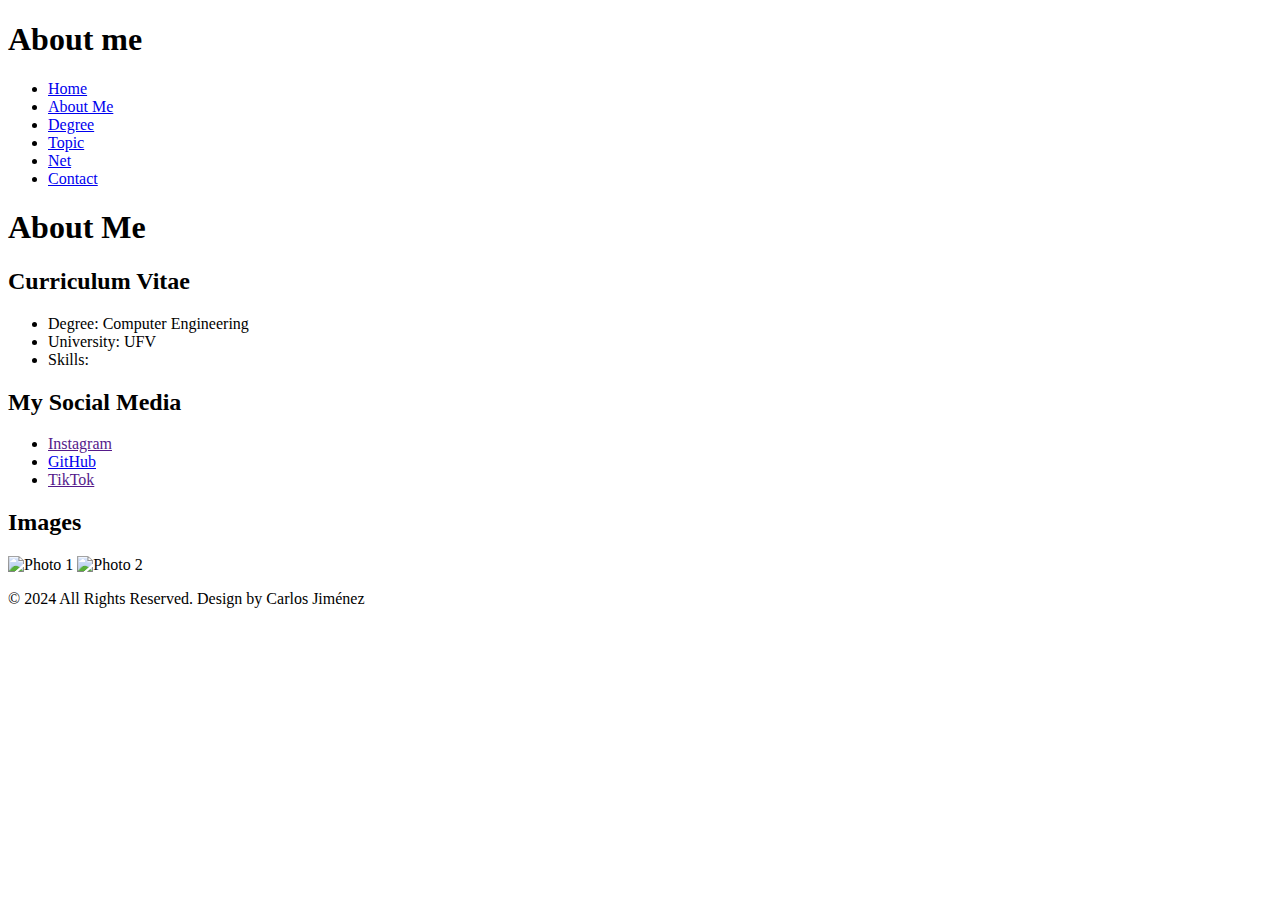
==== docs/public/about.html @ 87f6c58e "Adding about.html file" ====
<!DOCTYPE html>
<html>
<head>
    <!--Basic-->
    <meta charset="utf-8">
    <meta http-equiv="X-UA-Compatible" content="IE=edge">
    <!--Mobile Metas-->
    <meta name="viewport" content="width=device-width, initial-scale=1, shrink-to-fit=no">
    <!--Site Metas-->
    <meta name="keywords" content="">
    <meta name="description" content="">
    <meta name="author" content="">

    <link rel="stylesheet" type="text/css" href="">
</head>
<body>
    <header>
        <h1>About me</h1>
        <nav>
            <ul>
                <li><a href="index.html">Home</a></li>
                <li><a href="about.html">About Me</a></li>
                <li><a href="degree.html">Degree</a></li>
                <li><a href="topic.html">Topic</a></li>
                <li><a href="net.html">Net</a></li>
                <li><a href="contact.html">Contact</a></li>
            </ul>
        </nav>
    </header>
    <main>
        <h1>About Me</h1>
        <p></p>
        <h2>Curriculum Vitae</h2>
        <ul>
            <li>Degree: Computer Engineering</li>
            <li>University: UFV</li>
            <li>Skills: </li>
        </ul>
        <h2>My Social Media</h2>
        <ul>
            <li><a href="" target="_blank">Instagram</a></li>
            <li><a href="https://github.com/cejotape" target="_blank">GitHub</a></li>
            <li><a href="" target="_blank">TikTok</a></li>
        </ul>
        <h2>Images</h2>
        <img src="" alt="Photo 1">
        <img src="" alt="Photo 2">
    </main>
    <footer>
        <p>&copy; 2024 All Rights Reserved. Design by Carlos Jiménez</p>
    </footer>
</body>
</html>
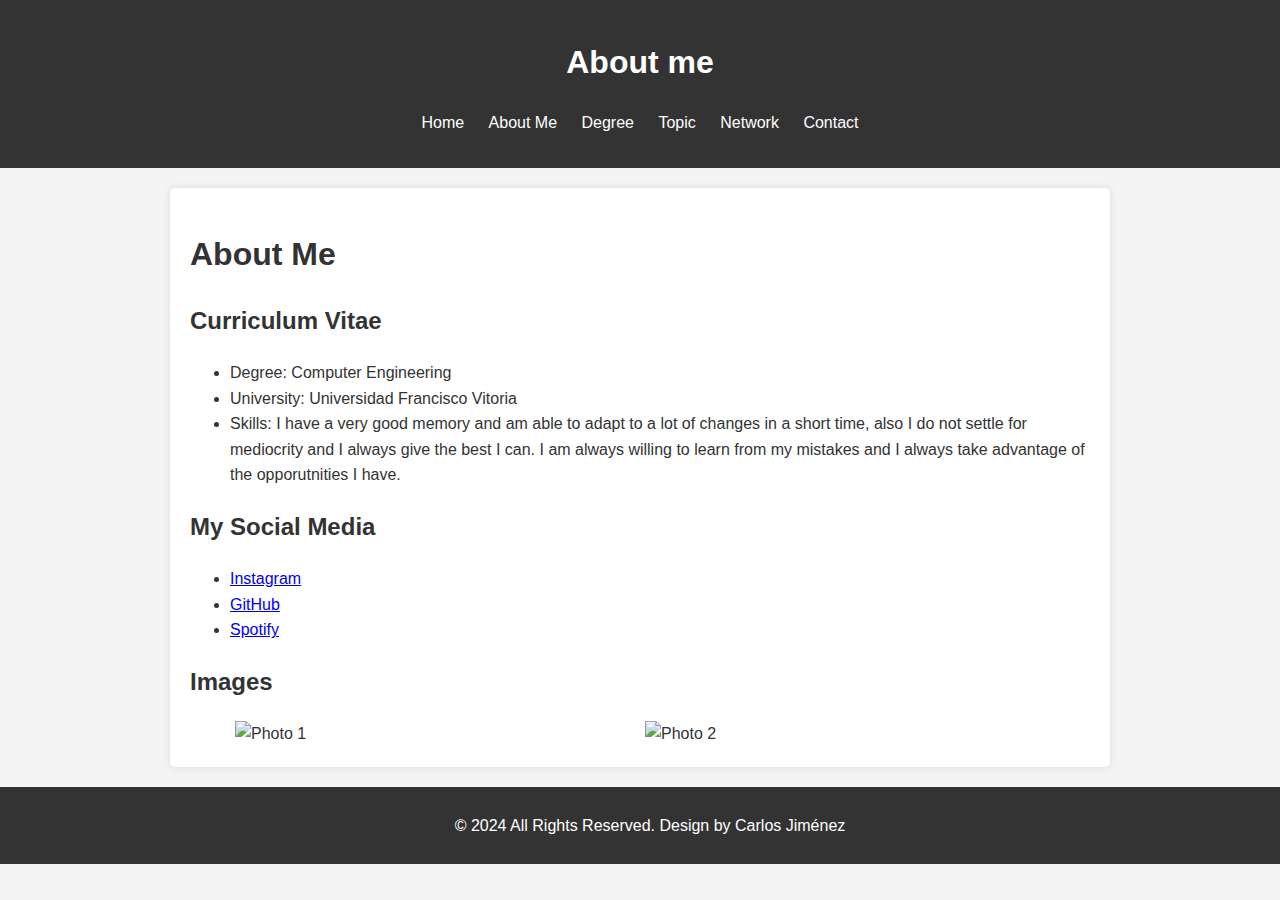
==== commit 56df5d7e: "Adding last chagnes to about.html and adding some styles to the CSS file" ====
--- a/docs/public/about.html
+++ b/docs/public/about.html
@@ -11,18 +11,19 @@
     <meta name="description" content="">
     <meta name="author" content="">
 
-    <link rel="stylesheet" type="text/css" href="">
+    <link rel="stylesheet" type="text/css" href="..\CSS\styles.css">
 </head>
+
 <body>
     <header>
         <h1>About me</h1>
         <nav>
             <ul>
-                <li><a href="index.html">Home</a></li>
+                <li><a href="..\index.html">Home</a></li>
                 <li><a href="about.html">About Me</a></li>
                 <li><a href="degree.html">Degree</a></li>
                 <li><a href="topic.html">Topic</a></li>
-                <li><a href="net.html">Net</a></li>
+                <li><a href="net.html">Network</a></li>
                 <li><a href="contact.html">Contact</a></li>
             </ul>
         </nav>
@@ -33,18 +34,22 @@
         <h2>Curriculum Vitae</h2>
         <ul>
             <li>Degree: Computer Engineering</li>
-            <li>University: UFV</li>
-            <li>Skills: </li>
+            <li>University: Universidad Francisco Vitoria</li>
+            <li>Skills: I have a very good memory and am able to adapt to a lot of changes in a short time, also I do not settle for mediocrity and I always give the best I can. I am always willing to learn from my mistakes and I always take advantage of the opporutnities I have.</li>
         </ul>
         <h2>My Social Media</h2>
         <ul>
-            <li><a href="" target="_blank">Instagram</a></li>
+            <li><a href="https://www.instagram.com/carloos.jmnz/?hl=es" target="_blank">Instagram</a></li>
             <li><a href="https://github.com/cejotape" target="_blank">GitHub</a></li>
-            <li><a href="" target="_blank">TikTok</a></li>
+            <li><a href="https://open.spotify.com/user/31xvusggfnhl3rrqusg3fgcnihbm?si=9a75153c511c44d4" target="_blank">Spotify</a></li>
+            
         </ul>
         <h2>Images</h2>
-        <img src="" alt="Photo 1">
-        <img src="" alt="Photo 2">
+        <div class="image-container">
+            <img src="..\images\imagen2.jpg" alt="Photo 1">
+            <img src="..\images\imagen3.jpg" alt="Photo 2">
+        </div>
+        
     </main>
     <footer>
         <p>&copy; 2024 All Rights Reserved. Design by Carlos Jiménez</p>
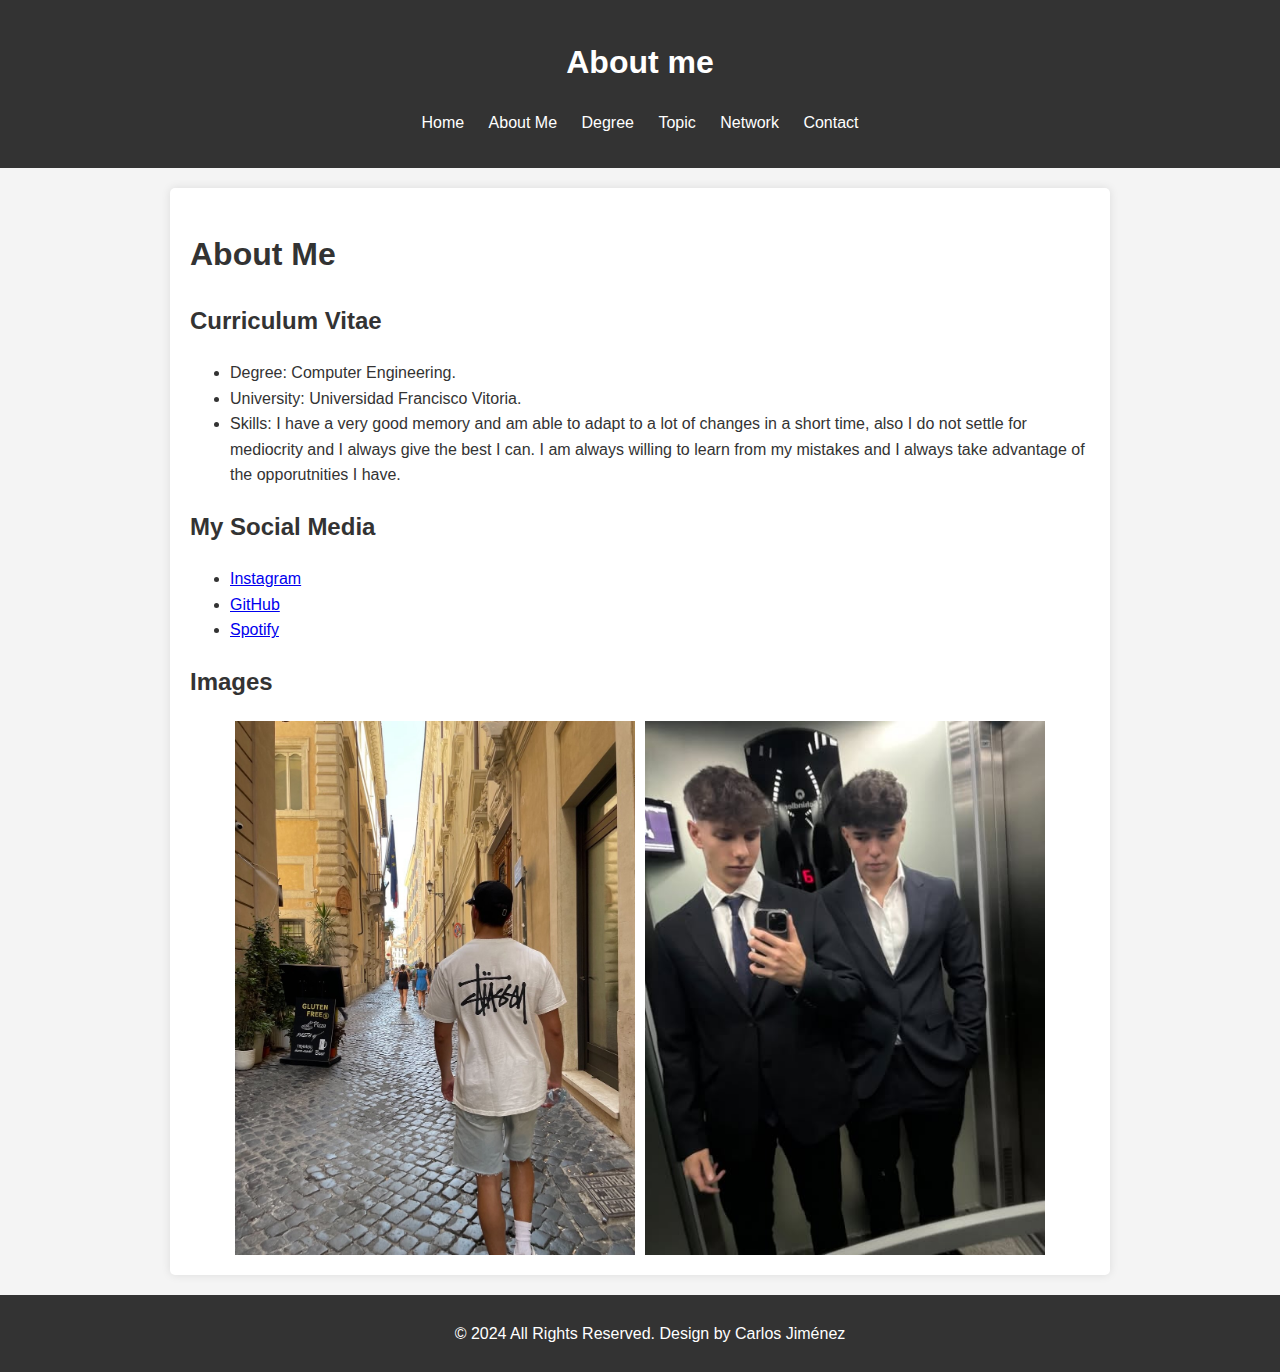
==== commit 5dd812a8: "Adding a global changes to the urls" ====
--- a/docs/public/about.html
+++ b/docs/public/about.html
@@ -11,7 +11,7 @@
     <meta name="description" content="">
     <meta name="author" content="">
 
-    <link rel="stylesheet" type="text/css" href="..\CSS\styles.css">
+    <link rel="stylesheet" type="text/css" href="../CSS/styles.css">
 </head>
 
 <body>
@@ -19,7 +19,7 @@
         <h1>About me</h1>
         <nav>
             <ul>
-                <li><a href="..\index.html">Home</a></li>
+                <li><a href="../index.html">Home</a></li>
                 <li><a href="about.html">About Me</a></li>
                 <li><a href="degree.html">Degree</a></li>
                 <li><a href="topic.html">Topic</a></li>
@@ -33,8 +33,8 @@
         <p></p>
         <h2>Curriculum Vitae</h2>
         <ul>
-            <li>Degree: Computer Engineering</li>
-            <li>University: Universidad Francisco Vitoria</li>
+            <li>Degree: Computer Engineering.</li>
+            <li>University: Universidad Francisco Vitoria.</li>
             <li>Skills: I have a very good memory and am able to adapt to a lot of changes in a short time, also I do not settle for mediocrity and I always give the best I can. I am always willing to learn from my mistakes and I always take advantage of the opporutnities I have.</li>
         </ul>
         <h2>My Social Media</h2>
@@ -46,8 +46,8 @@
         </ul>
         <h2>Images</h2>
         <div class="image-container">
-            <img src="..\images\imagen2.jpg" alt="Photo 1">
-            <img src="..\images\imagen3.jpg" alt="Photo 2">
+            <img src="../images/imagen2.jpg" alt="Photo 1">
+            <img src="../images/imagen3.jpg" alt="Photo 2">
         </div>
         
     </main>
--- a/docs/CSS/styles.css
+++ b/docs/CSS/styles.css
@@ -0,0 +1,137 @@
+body {
+  height: 100%;
+  font-family: Arial, sans-serif;
+  line-height: 1.6;
+  margin: 0;
+  padding: 0;
+  background-color: #f4f4f4;
+  color: #333;
+}
+
+header {
+  background: #333;
+  color: #fff;
+  padding: 1rem 0;
+  text-align: center;
+}
+
+nav ul {
+  list-style: none;
+  padding: 0;
+}
+
+nav ul li {
+  display: inline;
+  margin: 0 10px;
+}
+
+nav ul li a {
+  color: #fff;
+  text-decoration: none;
+}
+
+main {
+  padding: 20px;
+  background: #fff;
+  margin: 20px auto;
+  max-width: 900px;
+  border-radius: 5px;
+  box-shadow: 0 0 10px rgba(0, 0, 0, 0.1);
+}
+
+footer {
+  margin-top: auto;
+  text-align: center;
+  background: #333;
+  color: #fff;
+  padding: 10px;
+  position: relative;
+  bottom: 0;
+  width: 100%;
+}
+
+form {
+  display: flex;
+  flex-direction: column;
+}
+
+form label {
+  margin-bottom: 5px;
+}
+
+form input, form textarea, form button {
+  margin-bottom: 10px;
+  padding: 10px;
+  border: 1px solid #ccc;
+  border-radius: 5px;
+}
+
+form button {
+  background-color: #333;
+  color: #fff;
+  border: none;
+  cursor: pointer;
+}
+
+form button:hover {
+  background-color: #555;
+}
+
+/* Table Styling */
+table {
+  width: 100%;
+  border-collapse: collapse;
+  margin: 20px 0;
+  font-size: 16px;
+  text-align: left;
+}
+
+table th, table td {
+  padding: 10px;
+  border: 1px solid #ddd;
+}
+
+table th {
+  background-color: #f4f4f4;
+  font-weight: bold;
+}
+
+table tr:nth-child(even) {
+  background-color: #f9f9f9;
+}
+
+/* Nested Table Styling */
+table table {
+  width: 100%;
+  margin: 0;
+  border: none;
+}
+
+table table td {
+  padding: 5px;
+  border: none;
+}
+
+.resized-img {
+  max-width: 100%;
+  height: auto;
+  width: 600px; 
+  display: block; 
+  margin: 50px auto; 
+}
+
+.image-container {
+  display: flex;
+  gap: 10px; 
+  justify-content: center; 
+}
+
+.image-container img {
+  width: 400px;
+  height: auto;
+}
+
+
+
+
+
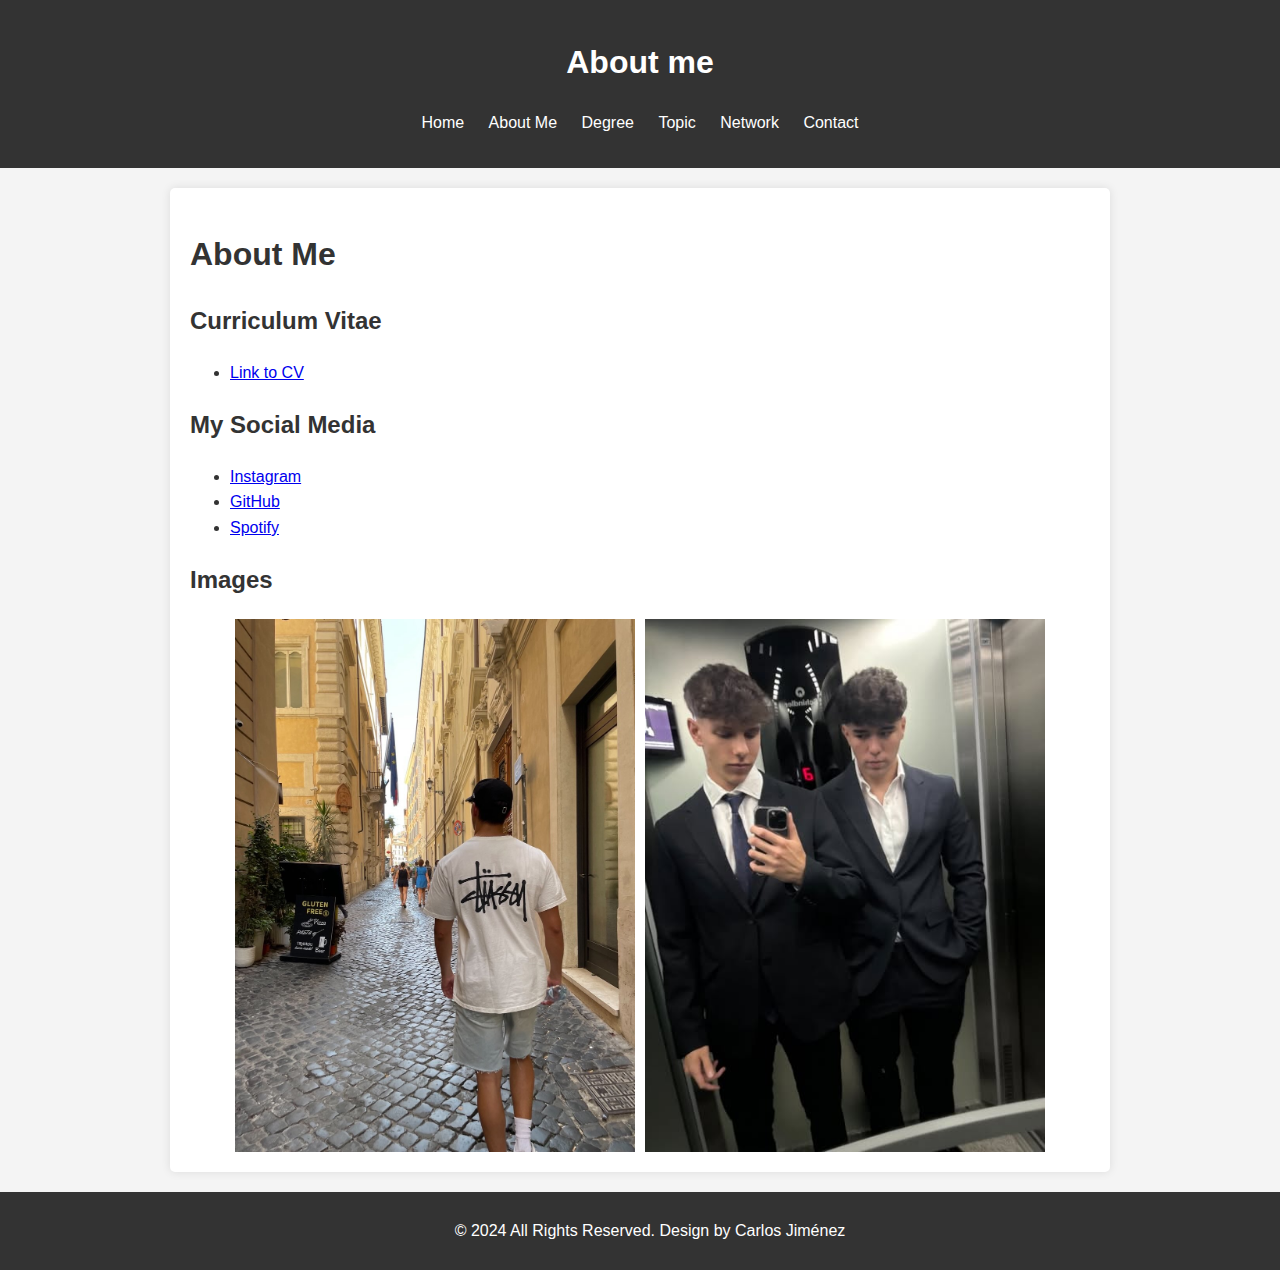
==== commit 82b79707: "Done the last changes to the whole web" ====
--- a/docs/public/about.html
+++ b/docs/public/about.html
@@ -6,10 +6,6 @@
     <meta http-equiv="X-UA-Compatible" content="IE=edge">
     <!--Mobile Metas-->
     <meta name="viewport" content="width=device-width, initial-scale=1, shrink-to-fit=no">
-    <!--Site Metas-->
-    <meta name="keywords" content="">
-    <meta name="description" content="">
-    <meta name="author" content="">
 
     <link rel="stylesheet" type="text/css" href="../CSS/styles.css">
 </head>
@@ -33,9 +29,7 @@
         <p></p>
         <h2>Curriculum Vitae</h2>
         <ul>
-            <li>Degree: Computer Engineering.</li>
-            <li>University: Universidad Francisco Vitoria.</li>
-            <li>Skills: I have a very good memory and am able to adapt to a lot of changes in a short time, also I do not settle for mediocrity and I always give the best I can. I am always willing to learn from my mistakes and I always take advantage of the opporutnities I have.</li>
+            <li><a href="file:///C:/Users/cdjdc/Downloads/Carlos_Jimenez_CV.pdf" target="_blank">Link to CV</a></li>
         </ul>
         <h2>My Social Media</h2>
         <ul>
--- a/docs/CSS/styles.css
+++ b/docs/CSS/styles.css
@@ -77,7 +77,6 @@
   background-color: #555;
 }
 
-/* Table Styling */
 table {
   width: 100%;
   border-collapse: collapse;
@@ -100,7 +99,6 @@
   background-color: #f9f9f9;
 }
 
-/* Nested Table Styling */
 table table {
   width: 100%;
   margin: 0;
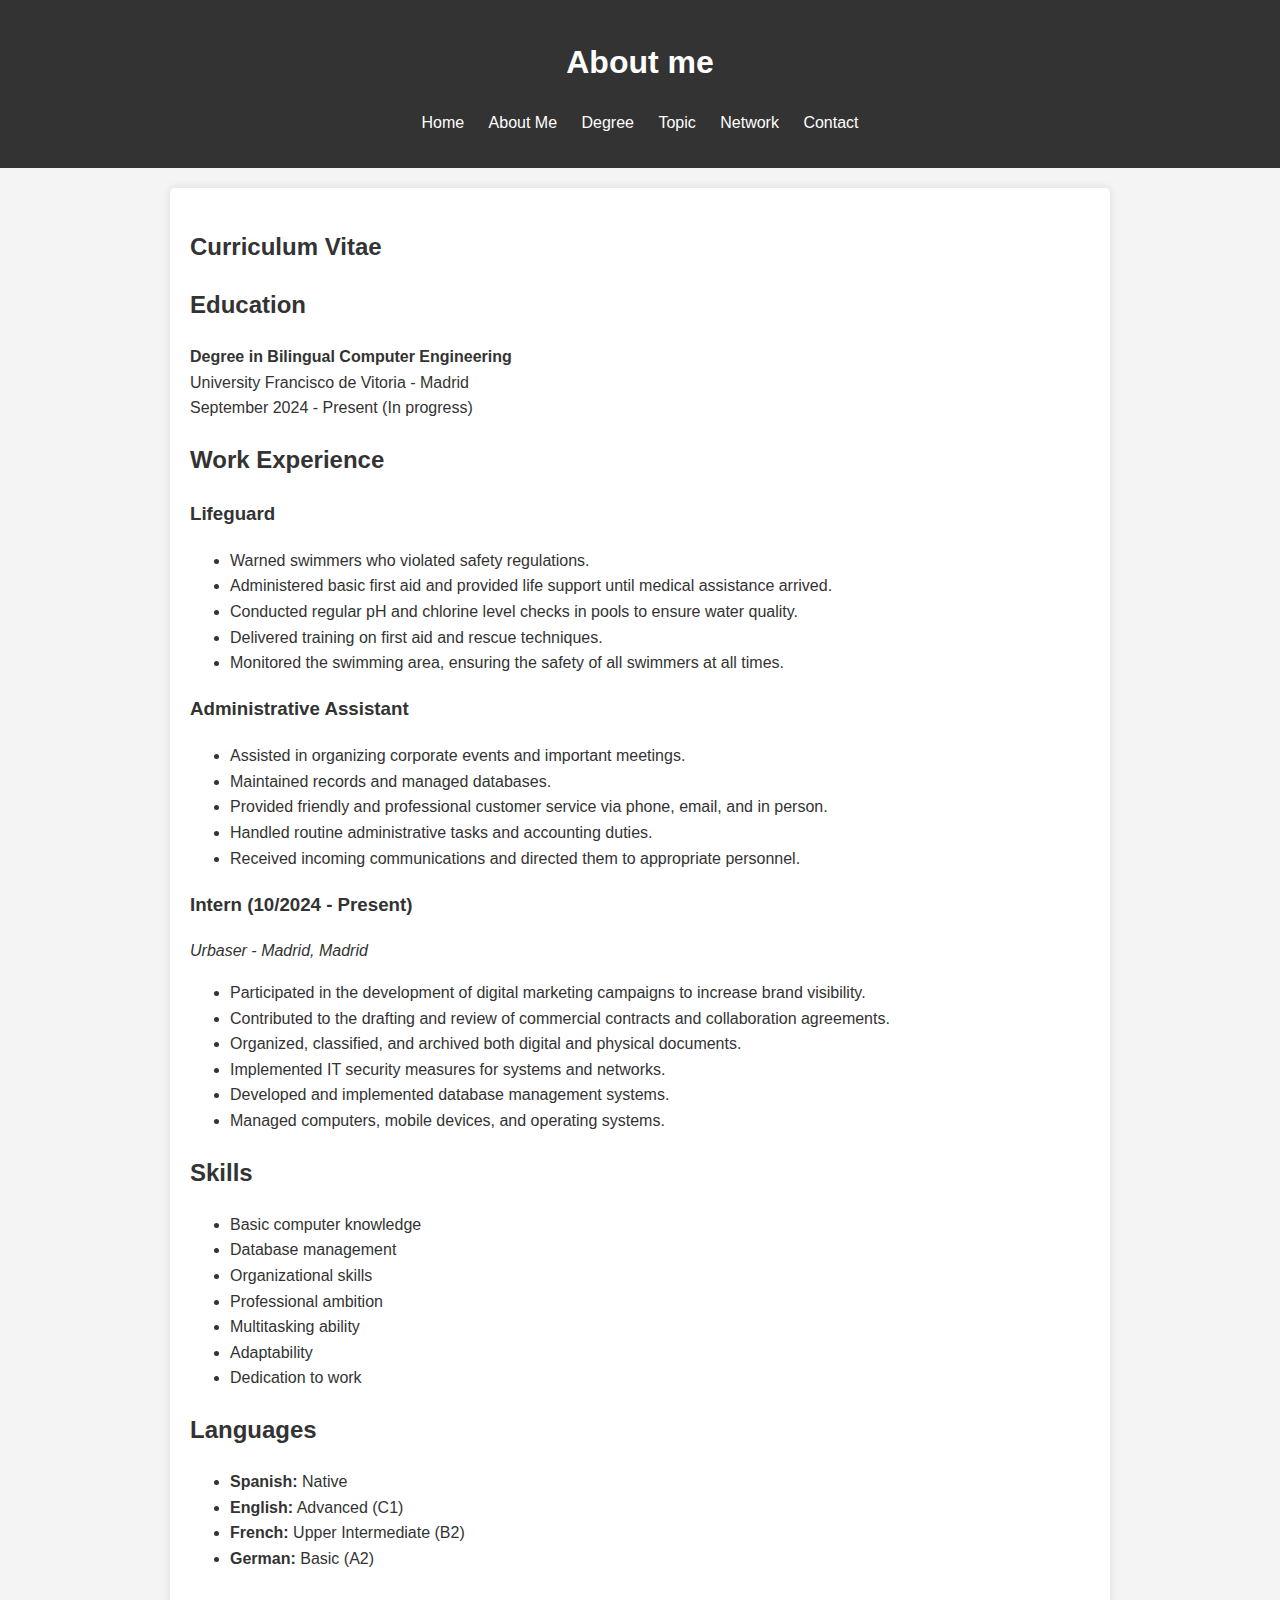
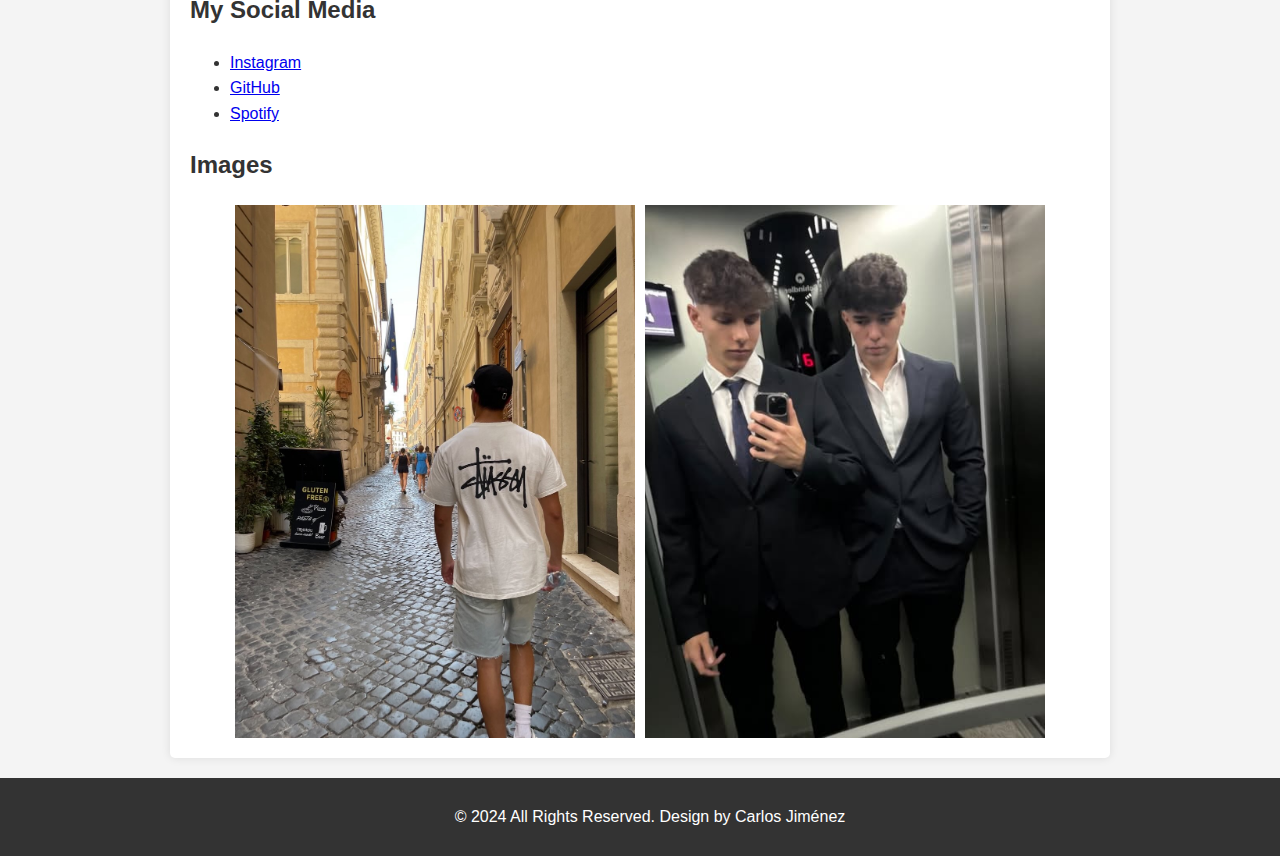
==== commit 83bc8678: "Adding CV to the about.html file" ====
--- a/docs/public/about.html
+++ b/docs/public/about.html
@@ -24,13 +24,75 @@
             </ul>
         </nav>
     </header>
+
     <main>
-        <h1>About Me</h1>
-        <p></p>
         <h2>Curriculum Vitae</h2>
-        <ul>
-            <li><a href="file:///C:/Users/cdjdc/Downloads/Carlos_Jimenez_CV.pdf" target="_blank">Link to CV</a></li>
-        </ul>
+        <section>
+            <h2>Education</h2>
+            <p><strong>Degree in Bilingual Computer Engineering</strong><br>
+            University Francisco de Vitoria - Madrid<br>
+            September 2024 - Present (In progress)</p>
+        </section>
+
+        <section>
+            <h2>Work Experience</h2>
+            <div>
+                <h3>Lifeguard</h3>
+                <ul>
+                    <li>Warned swimmers who violated safety regulations.</li>
+                    <li>Administered basic first aid and provided life support until medical assistance arrived.</li>
+                    <li>Conducted regular pH and chlorine level checks in pools to ensure water quality.</li>
+                    <li>Delivered training on first aid and rescue techniques.</li>
+                    <li>Monitored the swimming area, ensuring the safety of all swimmers at all times.</li>
+                </ul>
+            </div>
+            <div>
+                <h3>Administrative Assistant</h3>
+                <ul>
+                    <li>Assisted in organizing corporate events and important meetings.</li>
+                    <li>Maintained records and managed databases.</li>
+                    <li>Provided friendly and professional customer service via phone, email, and in person.</li>
+                    <li>Handled routine administrative tasks and accounting duties.</li>
+                    <li>Received incoming communications and directed them to appropriate personnel.</li>
+                </ul>
+            </div>
+            <div>
+                <h3>Intern (10/2024 - Present)</h3>
+                <p><em>Urbaser - Madrid, Madrid</em></p>
+                <ul>
+                    <li>Participated in the development of digital marketing campaigns to increase brand visibility.</li>
+                    <li>Contributed to the drafting and review of commercial contracts and collaboration agreements.</li>
+                    <li>Organized, classified, and archived both digital and physical documents.</li>
+                    <li>Implemented IT security measures for systems and networks.</li>
+                    <li>Developed and implemented database management systems.</li>
+                    <li>Managed computers, mobile devices, and operating systems.</li>
+                </ul>
+            </div>
+        </section>
+
+        <section>
+            <h2>Skills</h2>
+            <ul>
+                <li>Basic computer knowledge</li>
+                <li>Database management</li>
+                <li>Organizational skills</li>
+                <li>Professional ambition</li>
+                <li>Multitasking ability</li>
+                <li>Adaptability</li>
+                <li>Dedication to work</li>
+            </ul>
+        </section>
+
+        <section>
+            <h2>Languages</h2>
+            <ul>
+                <li><strong>Spanish:</strong> Native</li>
+                <li><strong>English:</strong> Advanced (C1)</li>
+                <li><strong>French:</strong> Upper Intermediate (B2)</li>
+                <li><strong>German:</strong> Basic (A2)</li>
+            </ul>
+        </section>
+
         <h2>My Social Media</h2>
         <ul>
             <li><a href="https://www.instagram.com/carloos.jmnz/?hl=es" target="_blank">Instagram</a></li>
